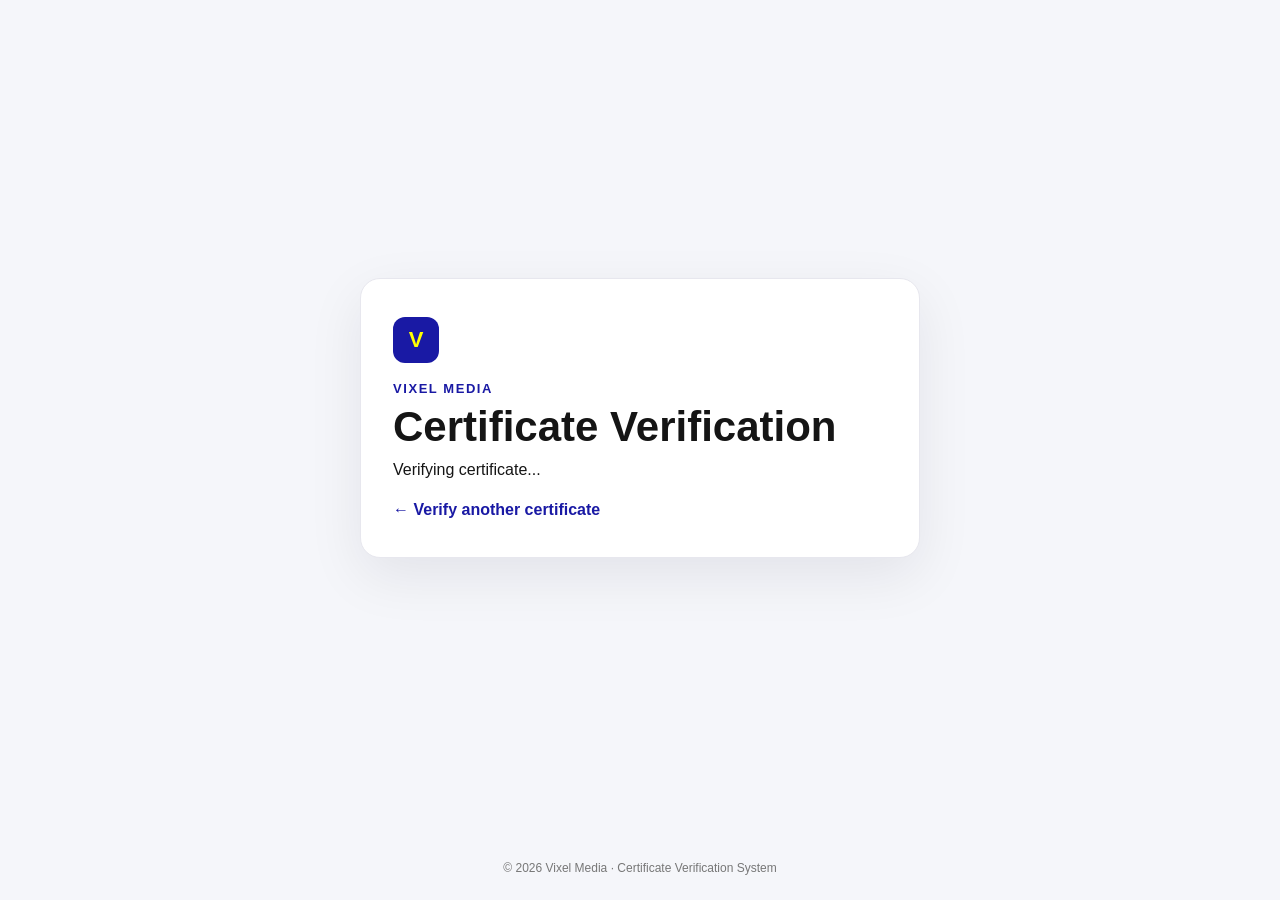
==== verify.html @ 0cc33e99 "Add files via upload" ====
<!doctype html>
<html lang="en"><head><meta charset="utf-8"><meta name="viewport" content="width=device-width,initial-scale=1"><title>Verify Certificate | Vixel Media</title><link rel="stylesheet" href="style.css"></head><body><main class="wrap"><section class="card"><div class="logo">V</div><div class="eyebrow">VIXEL MEDIA</div><h1>Certificate Verification</h1><div id="result">Verifying certificate...</div><a class="back" href="index.html">← Verify another certificate</a></section></main><footer>© 2026 Vixel Media · Certificate Verification System</footer><script src="script.js"></script></body></html>
---- style.css ----
*{box-sizing:border-box}body{margin:0;min-height:100vh;background:#f5f6fa;color:#151515;font-family:Arial,Helvetica,sans-serif}.wrap{min-height:calc(100vh - 64px);display:flex;align-items:center;justify-content:center;padding:24px 14px}.card{width:100%;max-width:560px;background:#fff;border:1px solid #e7e7ee;border-radius:20px;padding:38px 32px;box-shadow:0 18px 55px rgba(15,15,40,.08)}.logo{width:46px;height:46px;border-radius:12px;background:#1919a4;color:#ffff00;display:grid;place-items:center;font-size:22px;font-weight:900;margin-bottom:18px}.eyebrow{font-size:13px;font-weight:800;letter-spacing:.12em;color:#1919a4;margin-bottom:8px}h1{font-size:clamp(28px,7vw,42px);line-height:1.08;margin:0 0 12px}p{color:#6d6d78;line-height:1.6;margin:0 0 28px}form{display:grid;gap:10px}label{font-size:14px;font-weight:700}input{padding:15px;border:1px solid #d6d6df;border-radius:10px;font-size:16px;text-transform:uppercase;outline:0}input:focus{border-color:#1919a4;box-shadow:0 0 0 3px rgba(25,25,164,.1)}button{padding:15px;border:0;border-radius:10px;background:#1919a4;color:#fff;font-weight:800;font-size:15px;cursor:pointer}small{display:block;color:#777;margin-top:12px;font-size:12px}.result{border:1px solid #e7e7ee;border-radius:15px;padding:20px;margin-top:8px}.valid{background:#eaf8f0;border:1px solid #bce6cd;border-radius:12px;padding:12px;color:#137a43;font-weight:900;display:inline-block}.invalid{background:#fff0ee;border:1px solid #f0c6c1;border-radius:12px;padding:12px;color:#b42318;font-weight:900;display:inline-block}.details{margin-top:20px}.row{padding:14px 0;border-bottom:1px solid #eee}.row:last-child{border-bottom:0}.label{font-size:11px;color:#777;font-weight:800;letter-spacing:.08em;text-transform:uppercase;margin-bottom:5px}.value{font-weight:700;line-height:1.4}.back{display:inline-block;margin-top:22px;color:#1919a4;font-weight:800;text-decoration:none}footer{height:64px;display:grid;place-items:center;color:#777;font-size:12px;padding:10px;text-align:center}
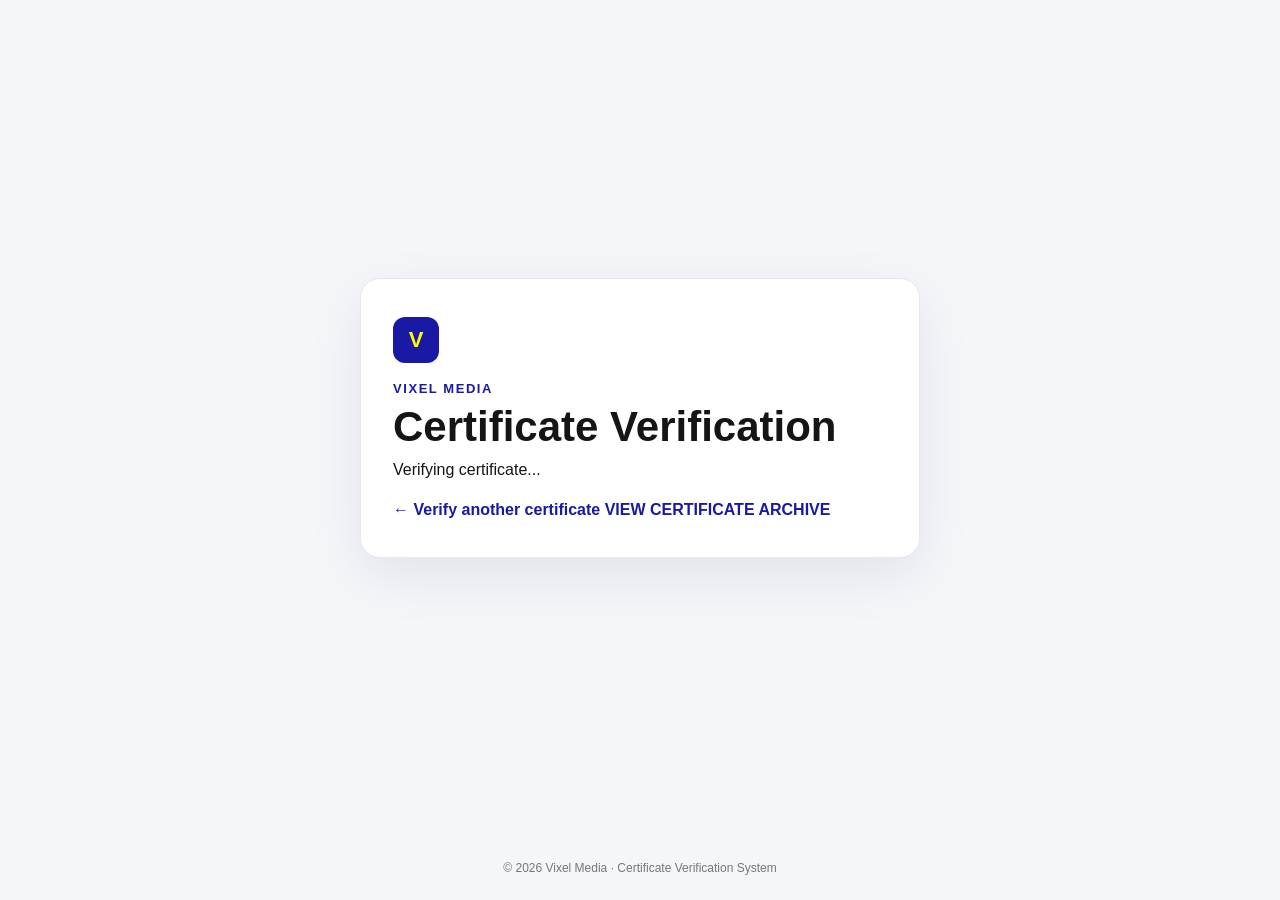
==== commit 3c469125: "Update verify.html" ====
--- a/verify.html
+++ b/verify.html
@@ -1,2 +1,35 @@
 <!doctype html>
-<html lang="en"><head><meta charset="utf-8"><meta name="viewport" content="width=device-width,initial-scale=1"><title>Verify Certificate | Vixel Media</title><link rel="stylesheet" href="style.css"></head><body><main class="wrap"><section class="card"><div class="logo">V</div><div class="eyebrow">VIXEL MEDIA</div><h1>Certificate Verification</h1><div id="result">Verifying certificate...</div><a class="back" href="index.html">← Verify another certificate</a></section></main><footer>© 2026 Vixel Media · Certificate Verification System</footer><script src="script.js"></script></body></html>
+<html lang="en">
+<head>
+<meta charset="utf-8">
+<meta name="viewport" content="width=device-width,initial-scale=1">
+<title>Verify Certificate | Vixel Media</title>
+<link rel="stylesheet" href="style.css">
+</head>
+
+<body>
+<main class="wrap">
+<section class="card">
+
+<div class="logo">V</div>
+
+<div class="eyebrow">VIXEL MEDIA</div>
+
+<h1>Certificate Verification</h1>
+
+<div id="result">Verifying certificate...</div>
+
+<a class="back" href="index.html">← Verify another certificate</a>
+
+<a class="back" href="https://drive.google.com/drive/folders/1McBWMOsa57RAgcjWAqKXjt6V7X6aZn4F" target="_blank" rel="noopener">
+VIEW CERTIFICATE ARCHIVE
+</a>
+
+</section>
+</main>
+
+<footer>© 2026 Vixel Media · Certificate Verification System</footer>
+
+<script src="script.js"></script>
+</body>
+</html>
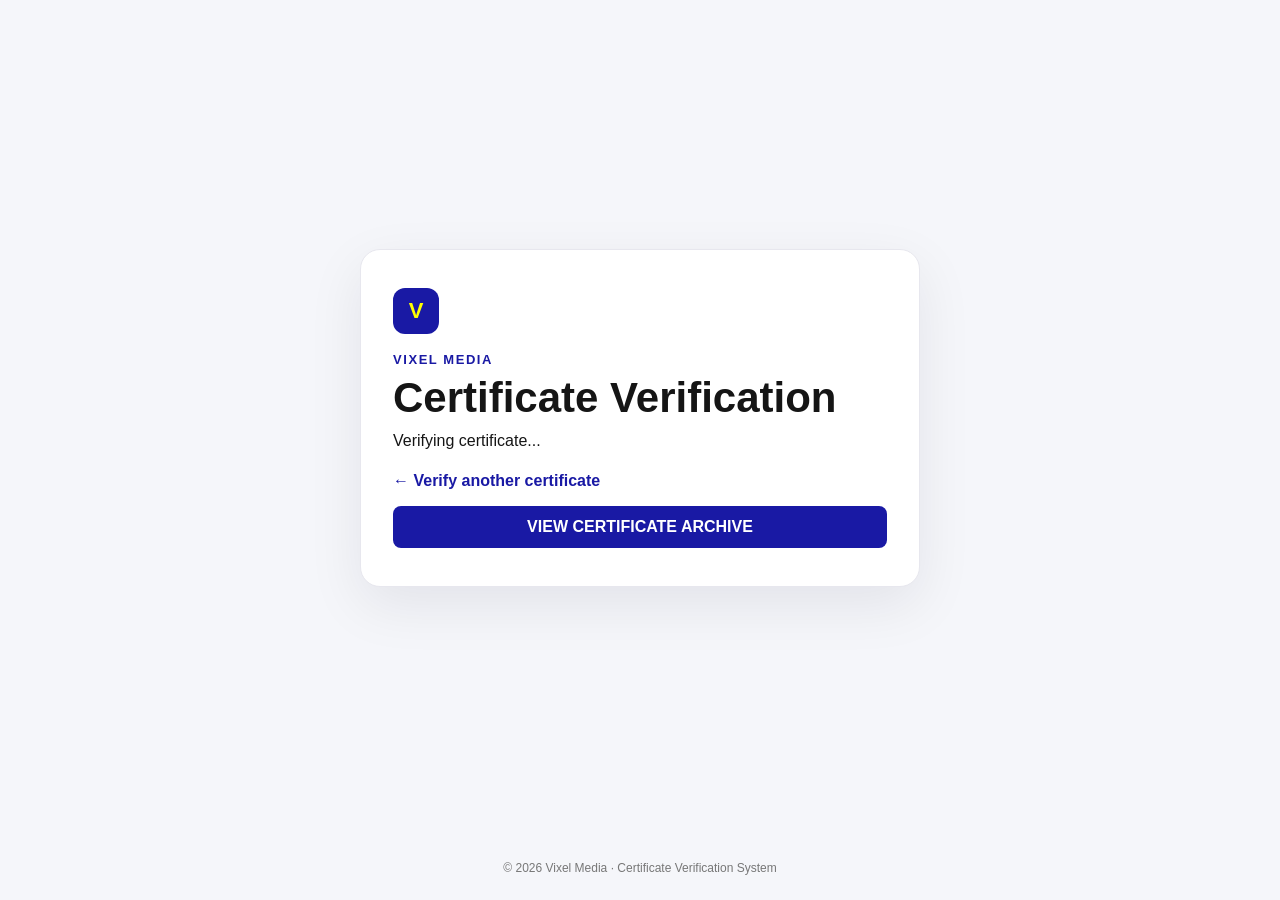
==== commit 07e13b1a: "Update verify.html" ====
--- a/verify.html
+++ b/verify.html
@@ -21,8 +21,11 @@
 
 <a class="back" href="index.html">← Verify another certificate</a>
 
-<a class="back" href="https://drive.google.com/drive/folders/1McBWMOsa57RAgcjWAqKXjt6V7X6aZn4F" target="_blank" rel="noopener">
-VIEW CERTIFICATE ARCHIVE
+<a href="https://drive.google.com/drive/folders/1McBWMOsa57RAgcjWAqKXjt6V7X6aZn4F"
+   target="_blank"
+   rel="noopener"
+   style="display:block; margin-top:16px; padding:12px 20px; background:#1919a4; color:#ffffff; text-decoration:none; border-radius:8px; font-weight:600; text-align:center;">
+   VIEW CERTIFICATE ARCHIVE
 </a>
 
 </section>
